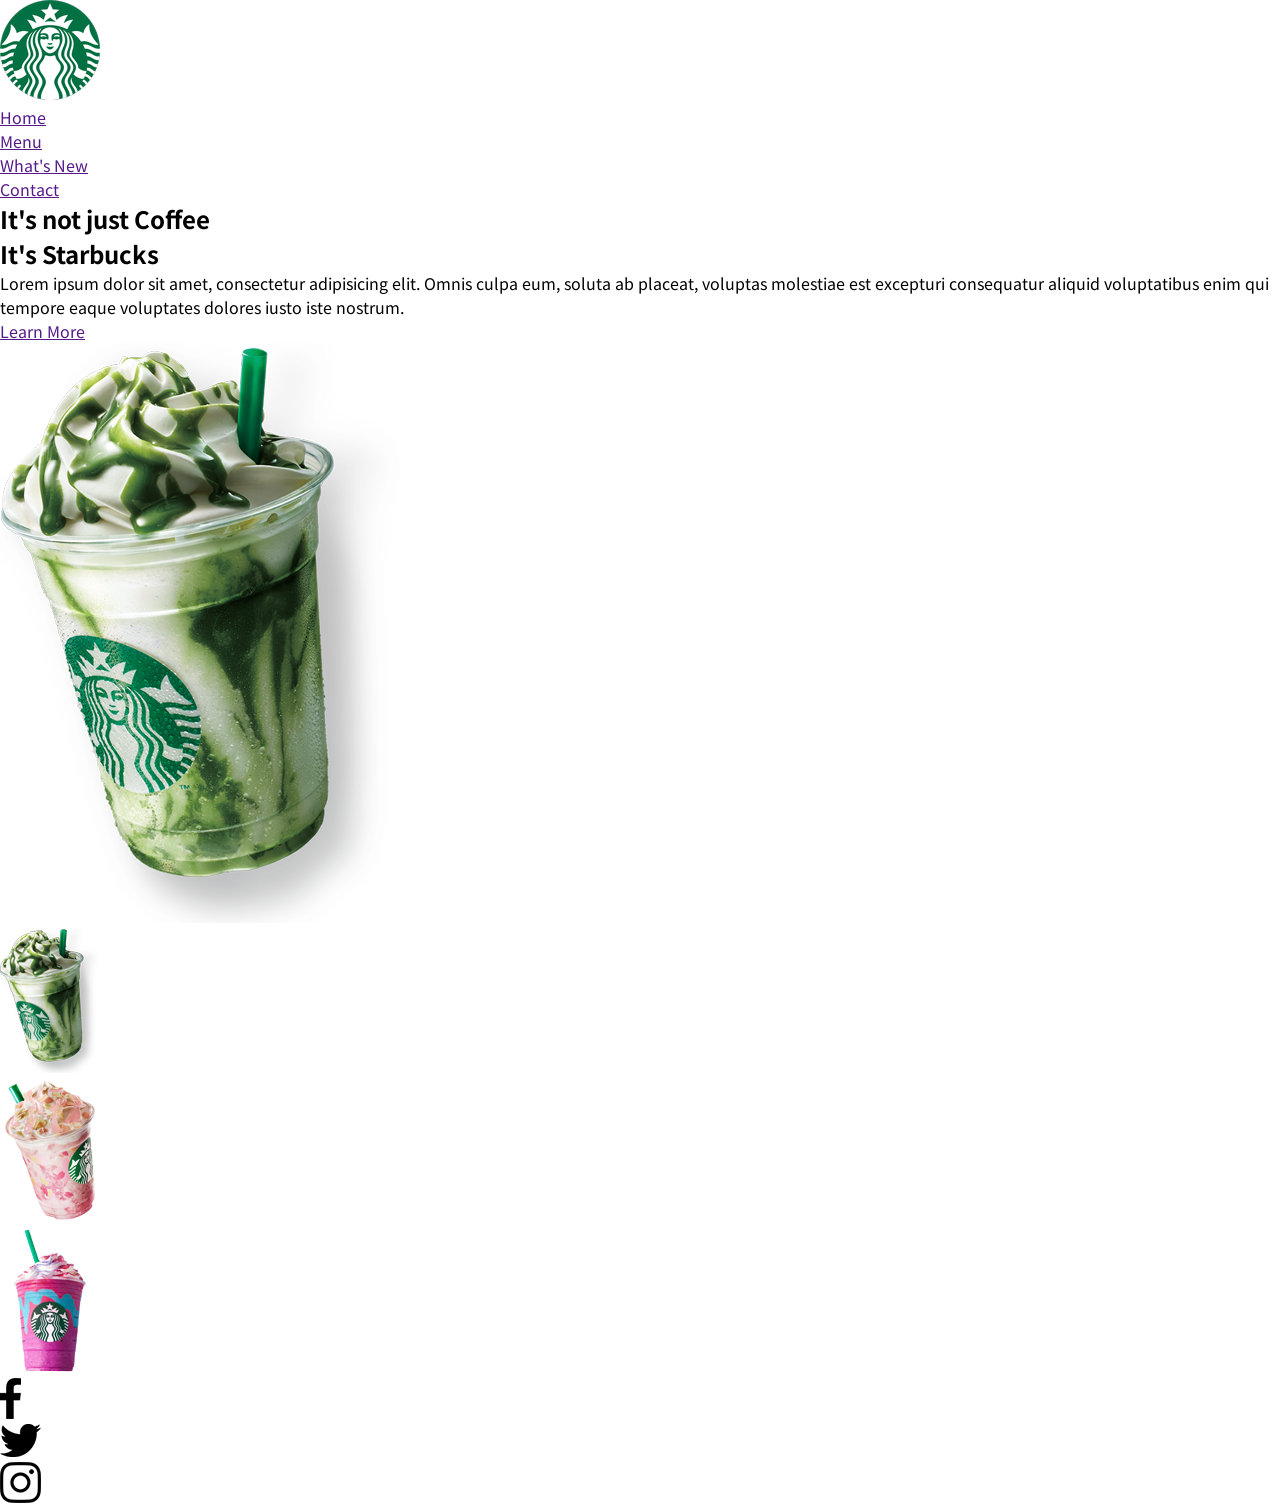
==== t0428_starbucks/index.html @ b4273d28 "스타벅스_html코딩" ====
<!DOCTYPE html>
<html lang="en">
<head>
    <meta charset="UTF-8">
    <meta name="viewport" content="width=device-width, initial-scale=1.0">
    <title>Document</title>
    <style>
        @import url('https://fonts.googleapis.com/css2?family=Noto+Sans+KR:wght@100..900&display=swap');

        * {
            margin: 0;
            padding: 0;
            box-sizing: border-box;
            font-family: "Noto Sans KR", sans-serif;
        }
    </style>
</head>
<body>
    <section>
        <div class="circle"></div>
        <header>
            <a href="" class="logo"><img src="./imgs/logo.png" alt=""></a>
            <ul>
                <li><a href="">Home</a></li>
                <li><a href="">Menu</a></li>
                <li><a href="">What's New</a></li>
                <li><a href="">Contact</a></li>
            </ul>
        </header>
        <div class="content">
            <div class="textBox">
                <h2>It's not just Coffee<br>It's <span>Starbucks</span></h2>
                <p>Lorem ipsum dolor sit amet, consectetur adipisicing elit. Omnis culpa eum, soluta ab placeat, voluptas molestiae est excepturi consequatur aliquid voluptatibus enim qui tempore eaque voluptates dolores iusto iste nostrum.</p>
                <a href="">Learn More</a>
            </div>

            <div class="imgBox">
                <img src="./imgs/img1.png" alt="">
            </div>
        </div>
        <ul class="thumb">
            <li><img src="./imgs/thumb1.png" alt=""></li>
            <li><img src="./imgs/thumb2.png" alt=""></li>
            <li><img src="./imgs/thumb3.png" alt=""></li>
        </ul>
        <ul class="sci">
            <li><a href=""><img src="./imgs/facebook.png" alt=""></a></li>
            <li><a href=""><img src="./imgs/twitter.png" alt=""></a></li>
            <li><a href=""><img src="./imgs/instagram.png" alt=""></a></li>
        </ul>
    </section>
</body>
</html>
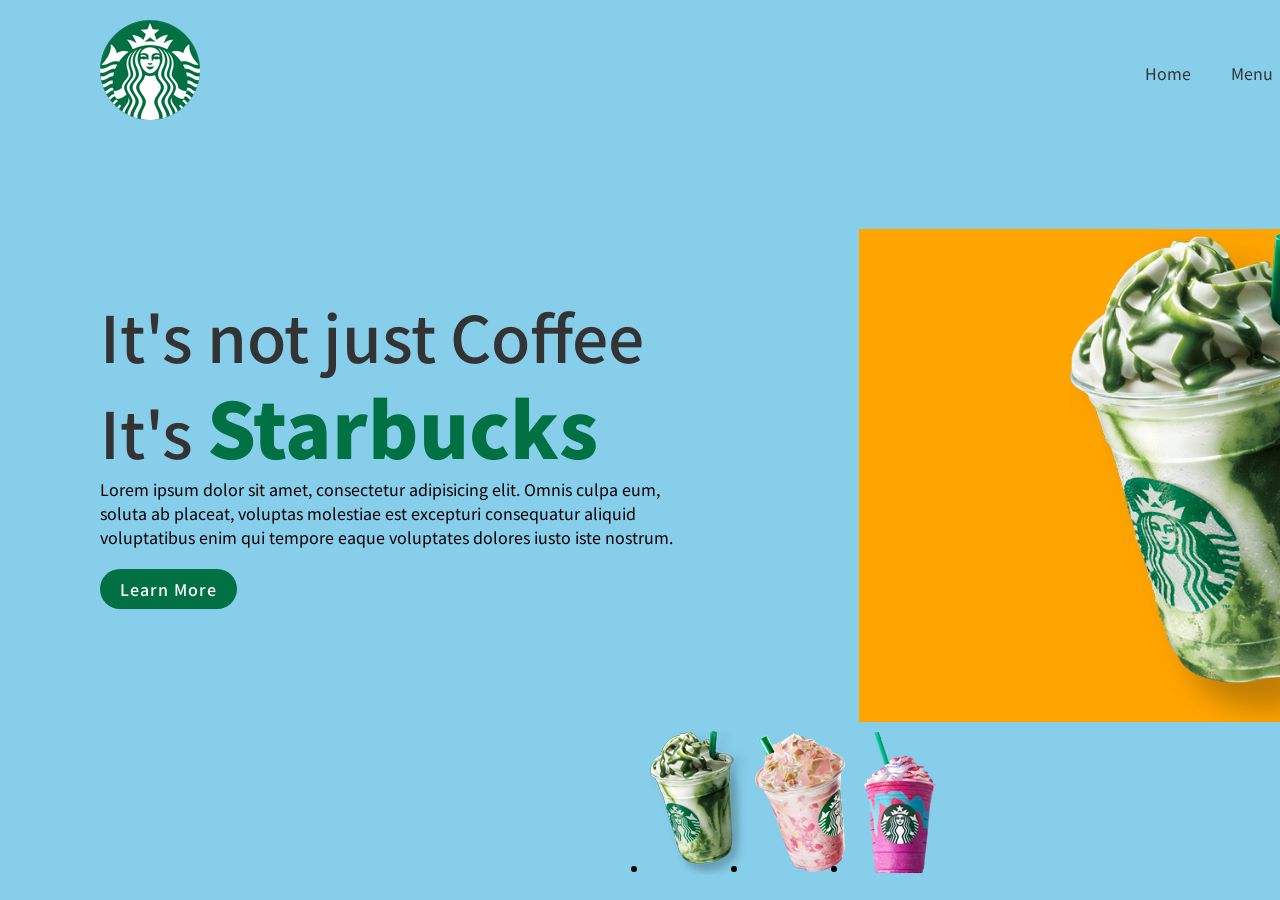
==== commit 983d6251: "Update index.html" ====
--- a/t0428_starbucks/index.html
+++ b/t0428_starbucks/index.html
@@ -13,9 +13,114 @@
             box-sizing: border-box;
             font-family: "Noto Sans KR", sans-serif;
         }
+
+        section {
+            position: relative;
+            width: 1600px;
+            margin: 0 auto;
+            min-height: 100vh;
+            background-color: skyblue;
+            padding: 100px;
+            display: flex;
+            justify-content: space-between;
+            align-items: center;
+            
+        }
+
+        header {
+            position: absolute;
+            top: 0;
+            left: 0;
+            width: 100%;
+            padding: 20px 100px;
+            display: flex;
+            justify-content: space-between;
+            align-items: center;
+        }
+
+        header .logo {
+            position: relative;
+            max-width: 80px;
+        }
+
+        header ul {
+            position: relative;
+            display: flex;
+        }
+
+        header ul li {
+            list-style: none;
+        }
+
+        header ul li a {
+            display: inline-block;
+            color: #333;
+            margin-left: 40px;
+            text-decoration: none;
+        }
+
+        .content {
+            position: relative;
+            width: 100%;
+            display: flex;
+            justify-content: space-between;
+            align-items: center;
+        }
+
+        .content .textBox {
+            position: relative;
+            max-width: 600px;
+        }
+
+        .content .textBox h2 {
+            color: #333;
+            font-size: 4em;
+            line-height: 1.4em;
+            font-weight: 500;
+        }
+        .content .textBox h2 span {
+            color: #017143;
+            font-size: 1.2em;
+            font-weight: 900;
+        }
+        .content .textBox a {
+            display: inline-block;
+            margin-top: 20px;
+            padding: 8px 20px;
+            background: #017143;
+            color: #fff;
+            border-radius: 40px;
+            font-weight: 500;
+            letter-spacing: 1px;
+            text-decoration: none;
+        }
+
+        .content .imgBox {
+            width: 600px;
+            background-color: orange;
+            display: flex;
+            justify-content: flex-end;
+            padding-right: 50px;
+            margin-top: 50px;
+
+        }
+
+        .content .imgBox img {
+            max-width: 340px;
+        }
+
+        .thumb {
+            position: absolute;
+            left: 50%;
+            bottom: 20px;
+            display: flex;
+            transform: translateX(-50%);
+        }
+
     </style>
 </head>
 <body>
+    
     <section>
         <div class="circle"></div>
         <header>
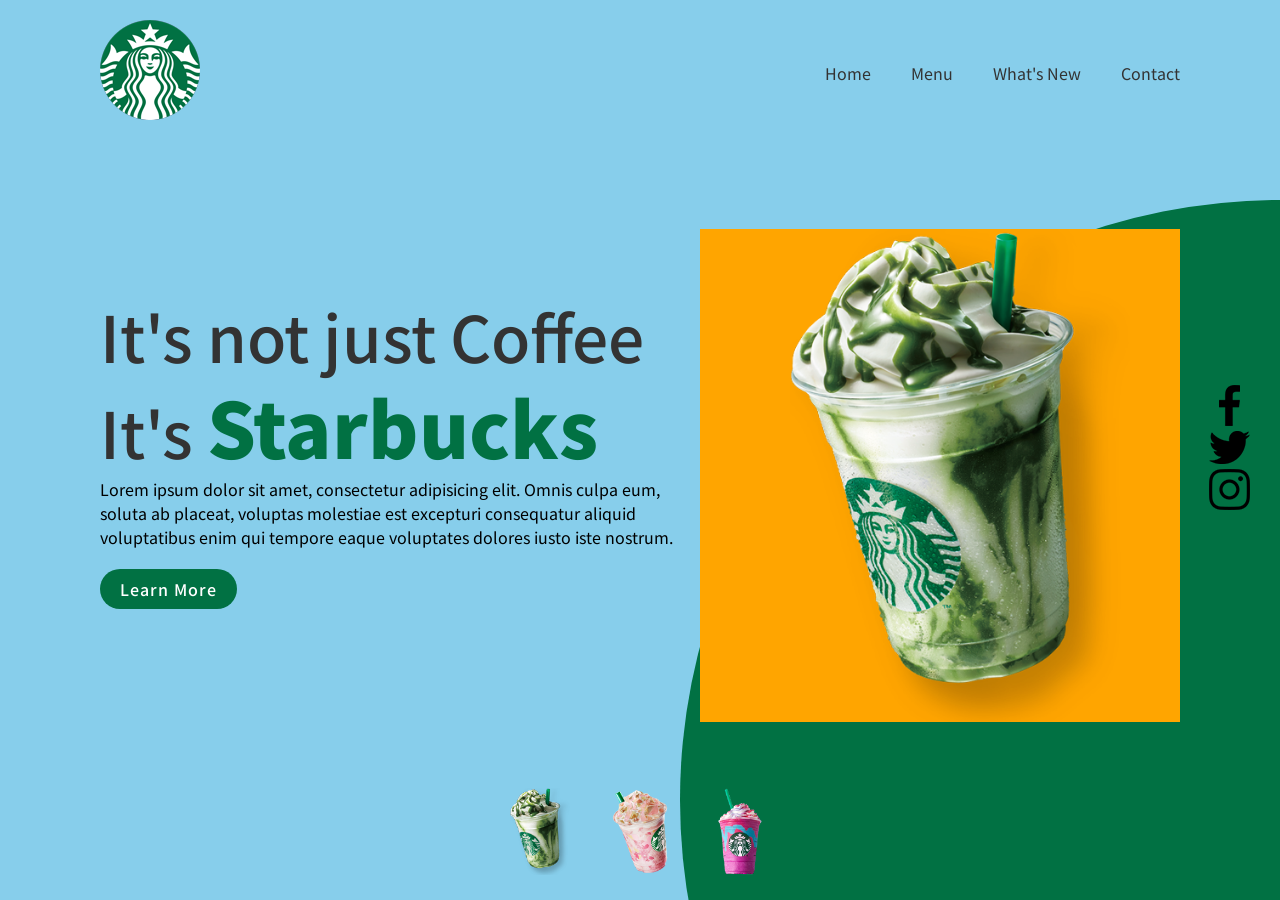
==== commit 6f53e761: "Update index.html" ====
--- a/t0428_starbucks/index.html
+++ b/t0428_starbucks/index.html
@@ -16,7 +16,7 @@
 
         section {
             position: relative;
-            width: 1600px;
+            width: 100%;
             margin: 0 auto;
             min-height: 100vh;
             background-color: skyblue;
@@ -111,10 +111,44 @@
 
         .thumb {
             position: absolute;
-            left: 50%;
             bottom: 20px;
             display: flex;
+            left: 50%;
             transform: translateX(-50%);
+        }
+        .thumb li {
+            list-style: none;
+            margin: 0 20px;
+            cursor: pointer;
+            transition: .3s;
+        }
+        .thumb li:hover {
+            transform: translateY(-15px);
+        }
+        .thumb li img {
+            max-width: 60px;
+        }
+
+        .sci {
+            position: absolute;
+            top: 50%;
+            right: 30px;
+            transform: translateY(-50%);
+            display: flex;
+            flex-direction: column;
+            align-items: center;
+        }
+        .sci li {
+            list-style: none;
+        }
+        .circle {
+            position: absolute;
+            top: 0;
+            left: 0;
+            width: 100%;
+            height: 100%;
+            background-color: #017143;
+            clip-path: circle(600px at right 800px);
         }
 
     </style>
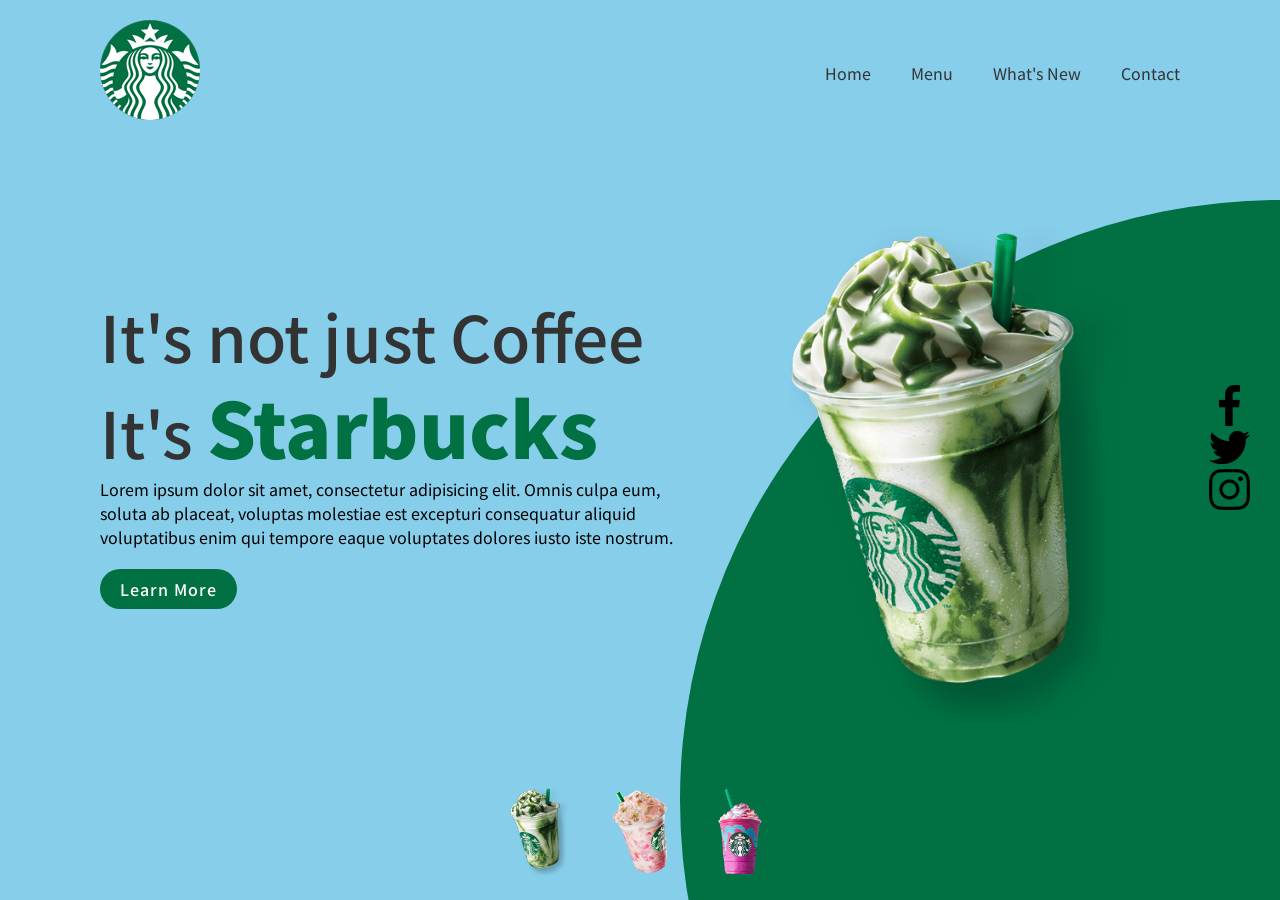
==== commit 1fad0f32: "Update index.html" ====
--- a/t0428_starbucks/index.html
+++ b/t0428_starbucks/index.html
@@ -97,7 +97,7 @@
 
         .content .imgBox {
             width: 600px;
-            background-color: orange;
+            /* background-color: orange; */
             display: flex;
             justify-content: flex-end;
             padding-right: 50px;
@@ -174,13 +174,13 @@
             </div>
 
             <div class="imgBox">
-                <img src="./imgs/img1.png" alt="">
+                <img src="./imgs/img1.png" alt="" class="starbucks">
             </div>
         </div>
         <ul class="thumb">
-            <li><img src="./imgs/thumb1.png" alt=""></li>
-            <li><img src="./imgs/thumb2.png" alt=""></li>
-            <li><img src="./imgs/thumb3.png" alt=""></li>
+            <li><img src="./imgs/thumb1.png" alt="" onclick="imgSlider('./imgs/img1.png');changeCircleColor('#017143')"></li>
+            <li><img src="./imgs/thumb2.png" alt="" onclick="imgSlider('./imgs/img2.png');changeCircleColor('#eb7495')"></li>
+            <li><img src="./imgs/thumb3.png" alt="" onclick="imgSlider('./imgs/img3.png');changeCircleColor('#d752b1')"></li>
         </ul>
         <ul class="sci">
             <li><a href=""><img src="./imgs/facebook.png" alt=""></a></li>
@@ -188,5 +188,17 @@
             <li><a href=""><img src="./imgs/instagram.png" alt=""></a></li>
         </ul>
     </section>
+
+    <script>
+        function imgSlider(anything) {
+            document.querySelector('.starbucks').src = anything;
+        }
+
+        function changeCircleColor(color) {
+            const circle = document.querySelector('.circle');
+            circle.style.background = color;
+        }
+
+    </script>
 </body>
 </html>
